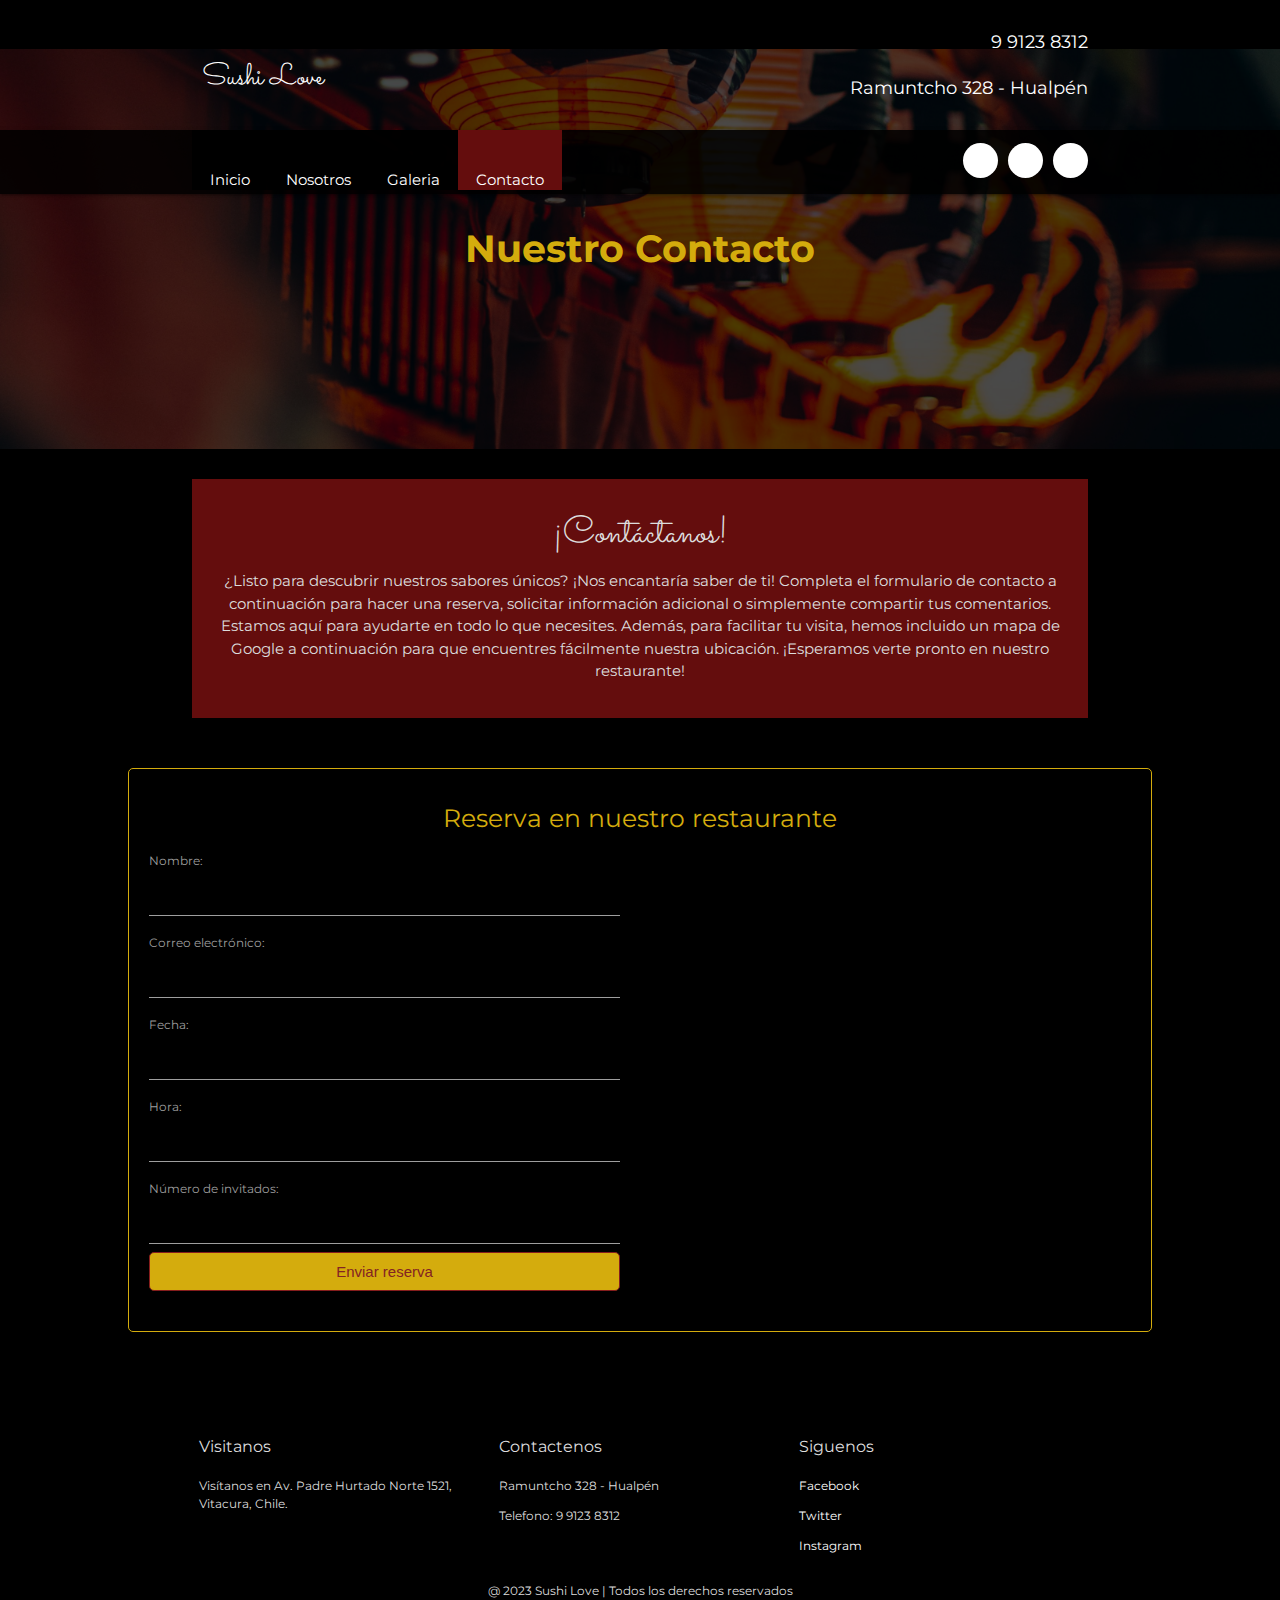
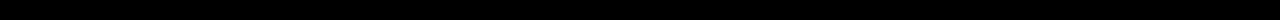
==== contacto.html @ 084621f4 "Contacto" ====
<!DOCTYPE html>
<html lang="es">
<head>
    <meta charset="UTF-8">
    <title>Galeria</title>
    <meta name="viewport" content="width=device-width, user-scalable=yes, initial-scale=1.0, maximum-scale=2.0, minimum-scale=1.0">
    <link rel="stylesheet" href="css/estilo.css">
    <link rel="stylesheet" href="css/about.css">
    <link href="https://file.myfontastic.com/3j45yvRpaWhzeStdASehh9/icons.css" rel="stylesheet">
    <link href="https://fonts.googleapis.com/css?family=Dancing+Script|Raleway:500,600&display=swap" rel="stylesheet">
    <link href="https://cdnjs.cloudflare.com/ajax/libs/materialize/1.0.0/css/materialize.min.css" rel="stylesheet">
</head>
<body>
    <header class="main-header">
        <div class="container container--flex">
            <div class="logo-container column column--50">
                <h1 class="logo">Sushi Love</h1>
            </div>
            <div class="main-header__contactInfo column column--50">
                <p class="main-header__contactInfo__phone">
                    <span class="icon-phone">9 9123 8312
                    </span>
                </p>
                <p class="main-header__contactInfo__addres">
                    <span class="icon-location">Ramuntcho 328 - Hualpén</span>
                </p>
            </div>
        </div>
    </header>
    <nav class="main_nav">
        <div class="container container--flex">
            <span class="icon-menu" id="btnmenu"></span>
            <ul class="menu" id="menu">
                <li class="menu__item"><a href="index.html" class="menu__link menu__link">Inicio</a></li>
                <li class="menu__item"><a href="nosotros.html" class="menu__link ">Nosotros</a></li>
                <li class="menu__item"><a href="galeria.html" class="menu__link ">Galeria</a></li>
                <li class="menu__item"><a href="contacto.html" class="menu__link menu__link--select">Contacto</a></li>
            </ul>
            <div class="social-icon">
                <a href="https://www.google.com/" target="_blank" class="social-icon__link"><span class="icon-facebook"></span></a>
                <a href="https://twitter.com/?lang=es" target="_blank"class="social-icon__link"><span class="icon-twitter"></span></a>
                <a href="https://www.instagram.com/" target="_blank"class="social-icon__link"><span class="icon-instagram"></span></a>
            </div>
        </div>
    </nav>
    <section class="banner">
        <img src="img/banner_galeria.jpg" alt="" class="banner__img">
        <div class="banner__content">Nuestro Contacto</div>
    </section>
    <main class="main">
        <section class="group--color">
            <div class="container">
                <h2 class="main__title">¡Contáctanos!</h2>
                <p class="main_txt">
                    ¿Listo para descubrir nuestros sabores únicos? ¡Nos encantaría saber de ti! Completa el formulario de contacto a continuación para hacer una reserva, solicitar información adicional o simplemente compartir tus comentarios. Estamos aquí para ayudarte en todo lo que necesites.

                    Además, para facilitar tu visita, hemos incluido un mapa de Google a continuación para que encuentres fácilmente nuestra ubicación. ¡Esperamos verte pronto en nuestro restaurante!
                </p>
            </div>
        </section> 
        <!-- Formulario -->
        <div class="formulario">
            <h5>Reserva en nuestro restaurante</h5>
            <div class="row">
                <div class="column left">
                    <form id="reservation-form">
                        <label for="name">Nombre:</label>
                        <input type="text" id="name" name="name" required>
                        
                        <label for="email">Correo electrónico:</label>
                        <input type="email" id="email" name="email" required>
                        
                        <label for="date">Fecha:</label>
                        <input type="date" id="date" name="date" required>
                        
                        <label for="time">Hora:</label>
                        <input type="time" id="time" name="time" required>
                        
                        <label for="guests">Número de invitados:</label>
                        <input type="number" id="guests" name="guests" min="1" required>
                        
                        <button type="submit">Enviar reserva</button>
                    </form>
                </div> 
            
                <div class="column right">
                    <div id="mapa-contacto"><iframe src="https://www.google.com/maps/embed?pb=!1m18!1m12!1m3!1d949.8576730452621!2d-73.09133566849033!3d-36.7962850616745!2m3!1f0!2f0!3f0!3m2!1i1024!2i768!4f13.1!3m3!1m2!1s0x9669ca810658b07d%3A0x1306e609348a1bbc!2sKimagure%20Sushi!5e0!3m2!1ses-419!2scl!4v1713915087277!5m2!1ses-419!2scl" width="600" height="450" style="border:0;" allowfullscreen="" loading="lazy" referrerpolicy="no-referrer-when-downgrade"></iframe></div>
                </div>
            </div>
        </div>
        <!--  -->
          <script src="script.js"></script>
    </main>
    <footer class="main-footer">
        <div class="container container--flex">
            <div class="column column--33">
                <h2 class="column__title">Visitanos</h2>
                <p class="column__txt">Visítanos en Av. Padre Hurtado Norte 1521, Vitacura, Chile.</p>
            </div>
            <div class="column column--33">
                <h2 class="column__title">Contactenos</h2>
                <p class="column__txt">Ramuntcho 328 - Hualpén</p>
                <p class="column__txt">Telefono: 9 9123 8312</p>
               
            </div>
            <div class="column column--33">
                <h2 class="column__title">Siguenos</h2>
                <p class="column__txt"><a href="" class="icon-facebook">Facebook</a></p>
                <p class="column__txt"><a href="" class="icon-twitter">Twitter</a></p>
                <p class="column__txt"><a href="" class="icon-instagram">Instagram</a></p>
            </div>
            <p class="copy">@ 2023 Sushi Love | Todos los derechos reservados</p>
        </div>
    </footer>
    <script src="js/menu.js"></script>
</body>
</html>
---- css/estilo.css ----
@import url('https://fonts.googleapis.com/css2?family=Montserrat:wght@300&family=Sacramento&display=swap');
*{
    box-sizing: border-box;
}
body{
    font-family: 'Montserrat', sans-serif;
    margin: 0;
	background-color: #000000;
}
/*----------------Estilos Base------------------*/
img{
    display: block;
    width: 100%;
    max-width: 100%;
}
h1,h2,h3,h4,h5{
    margin: 0;
}
.container{
    width: 100%;
    margin: auto;
	color: #ddd;
}
.container--flex{
    display: flex;
    flex-wrap: wrap;
    justify-content: space-between;
    align-items: center;
}
.column{
	width: 100%;
}

/*----------------Estilos Header------------------*/


.main-header{
	width: 100%;
}
.logo{
    font-size: 1.9em;
    color: #640d0d;
    padding: 10px;
    font-family: 'Sacramento', cursive;
        
}
.main-header__contactInfo__phone{
    background:#640d0d;
    color: #ffffff;
    padding: 10px;
    margin: 0;
}

.main-header__contactInfo__addres{
    padding: 10px;
    margin: 0px;
}
.main-header [class*="icon-"]:before{
    position: relative;
    top:2px;
    right: 3px;
}
/*----------------Estilos Menu------------------*/
.main_nav{
    width: 100%;
    position:relative;
    z-index: 2000;  
    padding: 10px;
}

.icon-menu{
    display: block;
    color: #ffffff;
    border: 1px solid #ffffff;
    border-radius: 3px;
    width: 40px;
    height: 40px;
    line-height: 45px;
    text-align: center;
    cursor:pointer;
    font-size: 1.5em;
    
}

.social-icon{
    display: flex;
    justify-content: space-between;
    
}

.social-icon [class*="icon-"]{
    color: black;
    margin-left: 10px;
    display: flex;
    justify-content: center;
    align-items: center;
    font-size: 1.3em;
    width: 35px;
    height: 35px;
    background: #fff;
    border-radius: 50%;
}

.social-icon__link{
    text-decoration: none;
   
}

.menu{
    
    position: absolute;
    top: 75px;
    left: 0;
    width: 100%;
    background: rgba(0,0,0,.85);
    padding:0px;
    margin:0px;
    z-index: 2000px;
    list-style: none;
    text-align: center;
    font-size: 18px;
    height: 0;
    overflow: hidden;
	transition: height .3s linear;
}

.menu__link{
    display: block;
    padding: 15px;
    color: white;
    text-align: center;
    text-decoration: none;
    
}
.menu__link:hover{
     background-color: #640d0d;
}
.menu__link--select{
    background-color: #640d0d;
    
}
.mostrar{
    height: 210px;
}
/*----------------Estilos Banner------------------*/

.banner{
    margin-top:-52px;
    position: relative;
}
.banner:before {
    content: '';
    position: absolute;
    width: 100%;
    height: 100%;
    background: rgba(0,0,0,0.7);
    z-index: 1000;
    top: 0;
}
.banner__img{
    width: 100%;
    height: 400px;
    object-fit: cover
}
.banner__content {
    width: 70%;
    color: #d4ac0d;;
    text-align:center;
    position: absolute;
    z-index: 1500;
    top: 50%;
    left: 50%;
    transform: translateX(-50%) translateY(-50%);
    font-size: 1.5em;
    font-weight:bold;
}

/*----------------Estilos Principales------------------*/
.group--color .container{
	background-color: #640d0d;;
	padding: 10px;
	text-align: center;
}
.main__title{
	margin: 15px 0;
	font-size: 2.8em;
	font-family: 'Sacramento',cursive;
	
}

.column__title{
	font-size: 1.3em;
}

.main__about_description .column:nth-child(2){
	padding: 10px;
}
.btn{
	
	display: block;
	text-align: center;
	text-decoration: none;
	width: 120px;
	background: #640d0d;;
	color: rgb(255, 255, 255);
	padding:10px;
	margin: 10px auto;
	
}
.group__title{
	font-family:'Sacramento',cursive;
	text-align: center;
	font-weight: bold;
	font-size: 1.8em;
	margin: 30px;
	color: #d4ac0d;
}

.today-special .column {
	margin-bottom: 30px;
	text-align: center;
}

.today-special__img{
	margin: auto;
	max-width: 350px;
}

.today-special__tittle{
	color: #d4ac0d;
	font-size: 1.3em;
	padding-top: 10px;
	padding-bottom: 20px;
}
.today-special__price{
	font-size: 1.5em;
	color: #640d0d;
	font-weight: bold;
}

/*----------------Estilos Principales------------------*/
.main-footer{
	background: #000;
	color: #ffffff;
	padding: 10px; 
	padding-top: 20px;
	padding-bottom: 20px;
	font-size: .8em;
}
.copy{
	text-align: center;
	margin: auto;
	margin-top: 15px;
	
}

.main-footer [class*="icon-"] {
	color: #ffffff;
	text-decoration: none;
	
	
}
.main-footer [class*="icon-"]:before{
	position: relative;
	top: 3px;
	right: 5px;
}

/*---------------------Galeria-------------------------*/
.titulo{
	font-size: 40px;
    font-family: 'Dancing Script', cursive;
    margin-bottom: 40px;
    color: #fff;
}

.subtitulo{
	margin: 0;
    color: #db2424;
    display: inline;
    font-size: 50px;
    font-weight: 500;
    text-transform: uppercase;
}

.sabor{
	color: #d4ac0d;
    margin: 7px 0;
    font-size: 50px;
    font-weight: 600;
    text-shadow: 2px 2px 1px rgba(170, 8, 8, 0.7);
    font-family: 'Dancing Script', cursive;
    margin-top: 0;
}

.linea-division{
	width: 80%;
    height: 2px;
    background-color: #aa9f74;
}

.carousel{
	min-height: 500px;
	max-width: 100%;
}

.carousel .carousel-item {
	display: flex;
	flex-direction: column;
	justify-content: center;
	align-items: center;
	user-select: none;
	background-color: rgb(0, 0, 0);
	width: 500px;
	height: 500px;
}

.carousel .carousel-item img {
	width: 100%;
	height: 100%;
	object-fit: cover;
	position: absolute;
	top: 0;
	left: 0;
	z-index: -1;
	border-radius: 15px;
}

.carousel .indicators .indicator-item {
	border-radius: 0;
	transform: rotate(45deg);
	margin: 0 15px;
	background: #152903 ;
} 

/* ------------------Formulario ------------------------*/
.row{
	display: flex;
}



.left{
	padding-right: 20px;
	margin: auto; 
	justify-content: flex-start;
	
}

.right{
	padding-left: 20px;
	justify-content: flex-end;
	
}
.formulario {
	flex-direction: row;
	max-width: 80%;
	margin: 50px auto;
	padding: 20px 20px;
	border: 1px solid #d4ac0d;
	border-radius: 5px;
  }
  h5 {
	text-align: center;
	color: #d4ac0d;
  }
  
  form {
	display: flex;
	flex-direction: column;
  }
  
  label {
	margin-top: 10px;
  }
  
  input, button {
	margin-top: 5px;
	padding: 10px;
	border: 1px solid #851d1d;
	border-radius: 5px;
  }
  
  button {
	background-color: #d4ac0d;
	color: #832323;
	cursor: pointer;
  }
  
  button:hover {
	background-color: #d4ac0d;
  }
/* --------------------Mapa ----------------------------*/

  #mapa-contacto {
    height: 300px; /* Ajusta la altura según sea necesario */
    width: 300px; /* Ajusta el ancho según sea necesario */
    cursor: pointer; /* Cambia el cursor al pasar sobre el mapa */
  }

/*----------------Estilos Responsivos------------------*/

@media screen and (min-width:480px){
	.formulario .column-left .column-right {
		display: block;
	}
	.logo{
		color: #ffffff;
		
	}
	.main-header__contactInfo{
		text-align:right;
	}
	.banner{
		margin-top: -145px;
		z-index: -1000;
	}
	.main-header__contactInfo__phone{
		background: none;
	}
	.main-header__contactInfo__addres{
		color: #fff;
	}
	.main_nav{
		background:rgba(0,0,0,0.85);
	}
	.banner__content{
		font-size:1.5em;
	}
	.column--50{
		width: 49%;
	}
	.column--50--25{
		width: 49%;
	}
	.column--33{
		width: 32%;
	}
	
	.main__about_description .column:nth-child(2){
		padding-left: 20px;
		font-size: .9em;
		
	}
	.main__about_description .btn{
		margin: 0;
	}
	.today-special .column {
		border: 5px solid #ffffff;
		padding: 5px;
		height: auto;
	}
	.today-special__img{
		height: 200px;
		object-fit: cover;
	}
	.main-footer .container--flex{
		align-items: flex-start;
	}
	
	
}
@media screen and (min-width:1024px){
.container{
		width: 100%;
	}
	.row{
		width: 100%;
	}
	.col{
		width: 100%;
	}
	.logo{
		padding-top: 20px;
		font-size: 2em;
	
		
	}
		
	.main-header__contactInfo__phone,
	.main-header__contactInfo__addres{
		font-size: 1.18em;
		padding-right: 0px;
		
		
		
	}
	
	.main_nav{
    
    	padding: 0px;
	}
	
	.banner__content{
		font-size:2.5em;
	}
	
	.icon-menu{
		display: none;
	}
	
	.menu{
		position: static;
		display: flex;
		height: 60px;
		width: auto;
	}
	
	.menu__link{
   
    	padding: 18px;
      
	}
	.group--color .container{
		margin-top: 30px;
		margin-bottom: 30px;
		padding: 20px
	}
	.main__title{
		font-size: 2.5em;
	}
	.main__about_description .column--50:nth-child(2) .column__txt
	{
		line-height: 55px;
		text-align: justify;
		
	}
	.group__title{
		font-size: 2.5em;
	}
	.column--50--25{
		width: 24.5%;
	}
	.today-special__tittle{
	
		font-size: 1.9em;
		
	}
	.today-special__price{
	font-size: 2.2em;

	}
}
---- css/about.css ----
.our-team{
	text-align: center;
	margin-bottom: 20px;
}
.our-team .container--flex{
	align-items: flex-start;
}
.our-team__title{
	font-family: 'Pacifico',cursive;
	color: #640d0d;
	font-size: 1.8em;
	margin-bottom: 10px;
}
.our-team__img
{
	width: 180px;
	height: 180px;
	object-fit: cover;
	border-radius: 50%;
	margin: auto;
}
.our-team__txt{
	padding: 10px;
	text-align:justify;
}

@media screen and (min-width:480px){
	.our-team__img{
		width: 200px;
		height: 200px;
	}
}
@media screen and (min-width:1024px){
	.our-team__img{
		width: 300px;
		height: 300px;
	}
	.our-team__title{
		font-size: 2.1;
	}
}
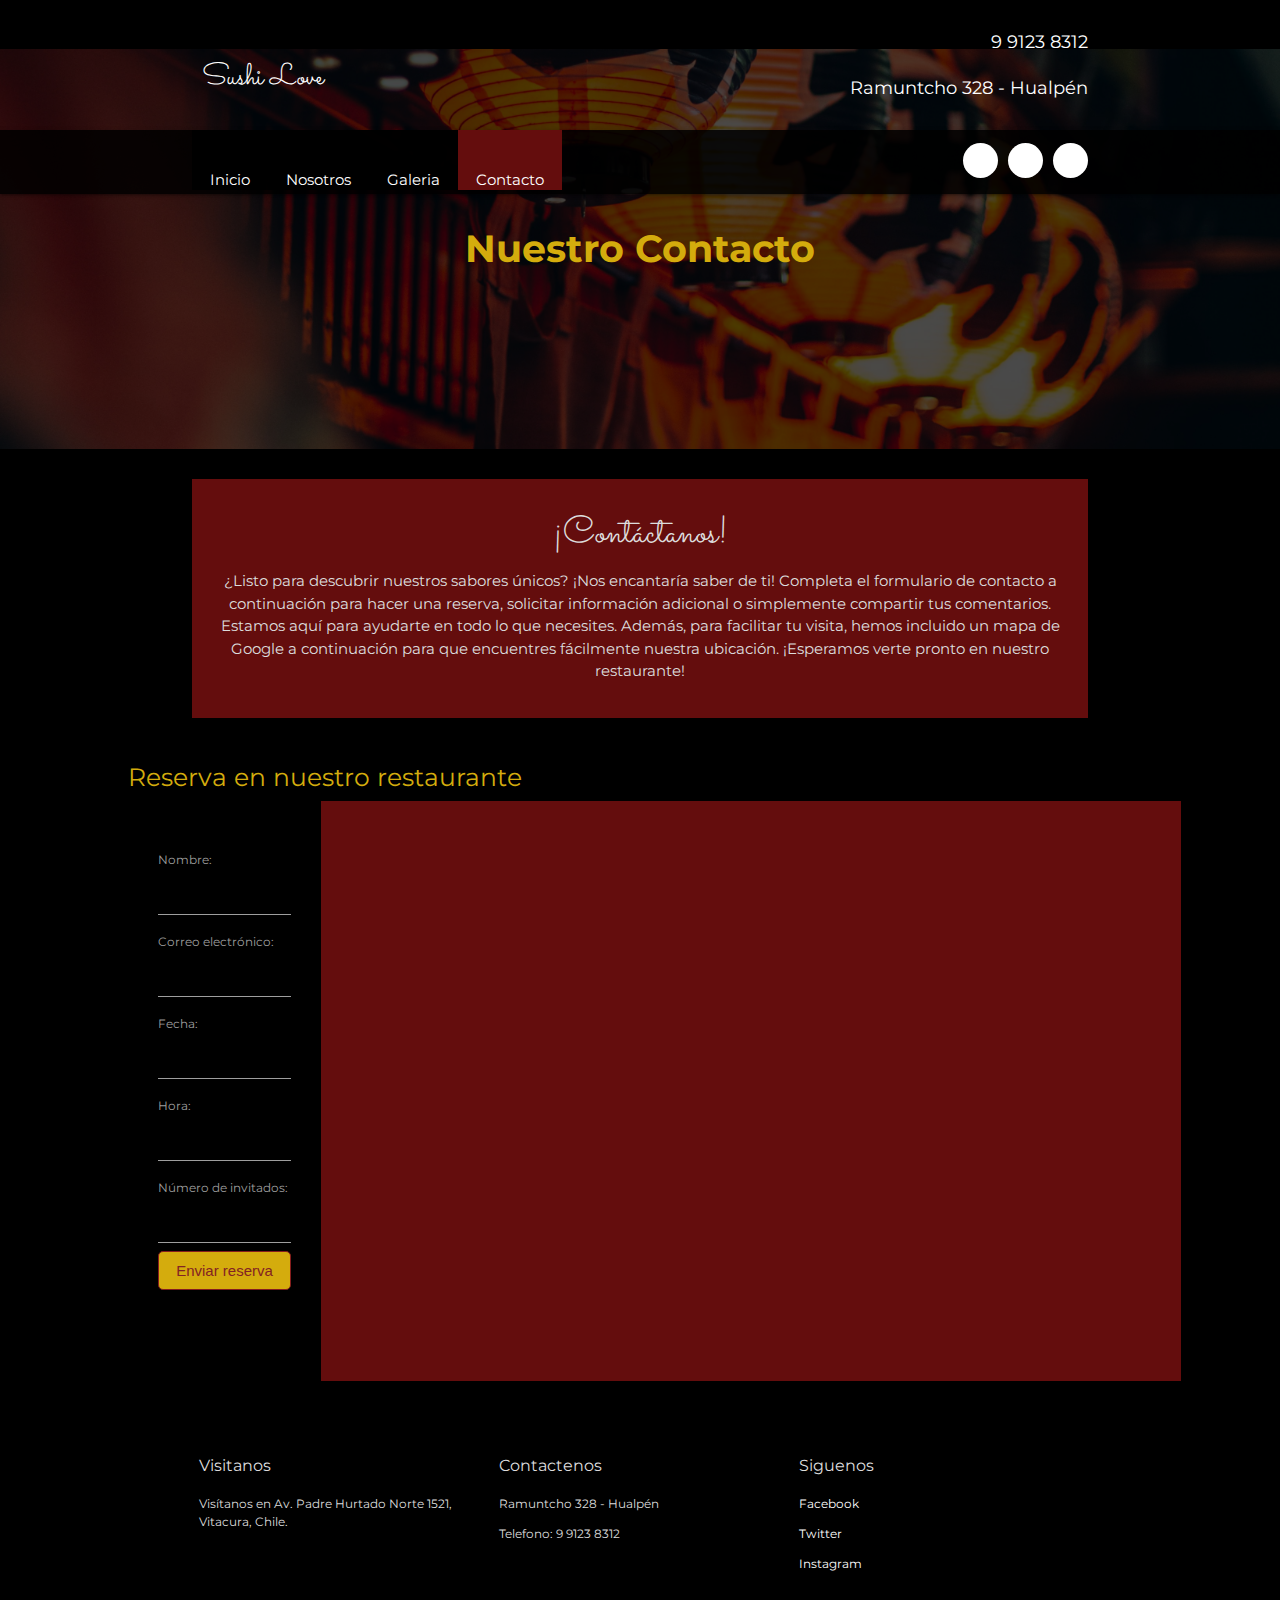
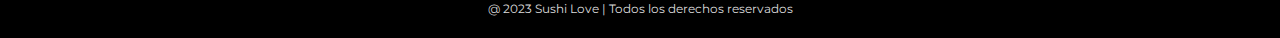
==== commit 3e797706: "detallitos" ====
--- a/contacto.html
+++ b/contacto.html
@@ -59,10 +59,10 @@
             </div>
         </section> 
         <!-- Formulario -->
-        <div class="formulario">
+        <div class="contact-wrap">
             <h5>Reserva en nuestro restaurante</h5>
             <div class="row">
-                <div class="column left">
+                <div class="contact-in">
                     <form id="reservation-form">
                         <label for="name">Nombre:</label>
                         <input type="text" id="name" name="name" required>
@@ -83,7 +83,7 @@
                     </form>
                 </div> 
             
-                <div class="column right">
+                <div class="contact-in">
                     <div id="mapa-contacto"><iframe src="https://www.google.com/maps/embed?pb=!1m18!1m12!1m3!1d949.8576730452621!2d-73.09133566849033!3d-36.7962850616745!2m3!1f0!2f0!3f0!3m2!1i1024!2i768!4f13.1!3m3!1m2!1s0x9669ca810658b07d%3A0x1306e609348a1bbc!2sKimagure%20Sushi!5e0!3m2!1ses-419!2scl!4v1713915087277!5m2!1ses-419!2scl" width="600" height="450" style="border:0;" allowfullscreen="" loading="lazy" referrerpolicy="no-referrer-when-downgrade"></iframe></div>
                 </div>
             </div>
--- a/css/estilo.css
+++ b/css/estilo.css
@@ -351,6 +351,170 @@
 	padding-left: 20px;
 	justify-content: flex-end;
 	
+}
+
+.contact-wrap {
+    width: 80%;
+    height: auto;
+    margin: auto;
+    display: flex;
+    flex-wrap: wrap;
+}
+
+.contact-in {
+    padding: 40px 30px;
+}
+
+.contact-in:nth-child(1) {
+    flex: 30%;
+    background: url(../img/choco\ back.jpg);
+    color: #fff;
+}
+
+
+.contact-in:nth-child(2) {
+    flex: 45%;
+    background: #640d0d;
+}
+
+
+.contact-in:nth-child(3) {
+    flex: 25%;
+    padding: 0;
+}
+
+
+.contact-in h1 {
+    font-size: 24px;
+    color: #fff;
+    text-transform: uppercase;
+    font-weight: 500;
+    margin-bottom: 20px;
+}
+
+
+.contact-in h2 {
+    font-size: 20px;
+    font-weight: 400;
+    margin-bottom: 15px;
+}
+
+
+.contact-in h2 i {
+    font-size: 16px;
+    width: 40px;
+    height: 40px;
+    margin-right: 10px;
+    background: #f5f5f5;
+    color: #000;
+    border-radius: 50px;
+    line-height: 40px;
+    text-align: center;
+}
+
+
+.contact-in p {
+    font-size: 14px;
+    font-weight: 300;
+    margin-bottom: 20px;
+}
+
+
+.contact-in ul {
+    padding: 0;
+    margin: 0;
+}
+
+
+.contact-in ul li {
+    list-style: none;
+    display: inline-block;
+    margin-right: 5px;
+    margin-top: 5px;
+}
+
+
+.contact-in ul li a {
+    display: block;
+    width: 30px;
+    height: 30px;
+    text-align: center;
+    background: #fff;
+    border-radius: 50px;
+}
+
+
+.contact-in ul li a i {
+    font-size: 14px;
+    line-height: 30px;
+    color: #000;
+}
+
+
+.contact-in form {
+    width: 100%;
+    height: auto;
+}
+
+
+.contact-in-input {
+    width: 100%;
+    height: 40px;
+    margin-bottom: 20px;
+    border: 1px solid #fff;
+    outline: none;
+    padding-left: 5px;
+    background: transparent;
+    color: #fff;
+    font-size: 12px;
+    font-weight: 300;
+    font-family: 'Poppins', sans-serif;
+}
+
+
+.contact-in-input::placeholder {
+    color: #fff;
+}
+
+
+.contact-in-textarea {
+    width: 100%;
+    height: 140px;
+    margin-bottom: 20px;
+    border: 1px solid #fff;
+    outline: none;
+    padding-top: 5px;
+    padding-left: 5px;
+    background: transparent;
+    color: #fff;
+    font-size: 12px;
+    font-weight: 300;
+    font-family: 'Poppins', sans-serif;
+}
+
+
+.contact-in-textarea::placeholder {
+    color: #fff;
+}
+
+
+.contact-in-btn {
+    width: 100%;
+    height: 40px;
+    border: 1px solid #fff;
+    outline: none;
+    background: transparent;
+    color: #fff;
+    font-size: 12px;
+    font-weight: 300;
+    font-family: 'Poppins', sans-serif;
+    cursor: pointer;
+}
+
+
+.contact-in iframe {
+    width: 100%;
+    height: 100%;
 }
 .formulario {
 	flex-direction: row;
@@ -393,8 +557,8 @@
 /* --------------------Mapa ----------------------------*/
 
   #mapa-contacto {
-    height: 300px; /* Ajusta la altura según sea necesario */
-    width: 300px; /* Ajusta el ancho según sea necesario */
+    height: 500px; /* Ajusta la altura según sea necesario */
+    width: 500px; /* Ajusta el ancho según sea necesario */
     cursor: pointer; /* Cambia el cursor al pasar sobre el mapa */
   }
 
@@ -457,6 +621,11 @@
 	.main-footer .container--flex{
 		align-items: flex-start;
 	}
+	#mapa-contacto {
+		height: 400px; /* Ajusta la altura según sea necesario */
+		width: 300px; /* Ajusta el ancho según sea necesario */
+		cursor: pointer; /* Cambia el cursor al pasar sobre el mapa */
+	  }
 	
 	
 }
@@ -540,24 +709,29 @@
 	font-size: 2.2em;
 
 	}
-}
-
-
-
-
-
-
-
-
-
-
-
-
-
-
-
-
-
-
-
-
+	#mapa-contacto {
+		height: 500px; /* Ajusta la altura según sea necesario */
+		width: 800px; /* Ajusta el ancho según sea necesario */
+		
+	  }
+}
+
+
+
+
+
+
+
+
+
+
+
+
+
+
+
+
+
+
+
+
